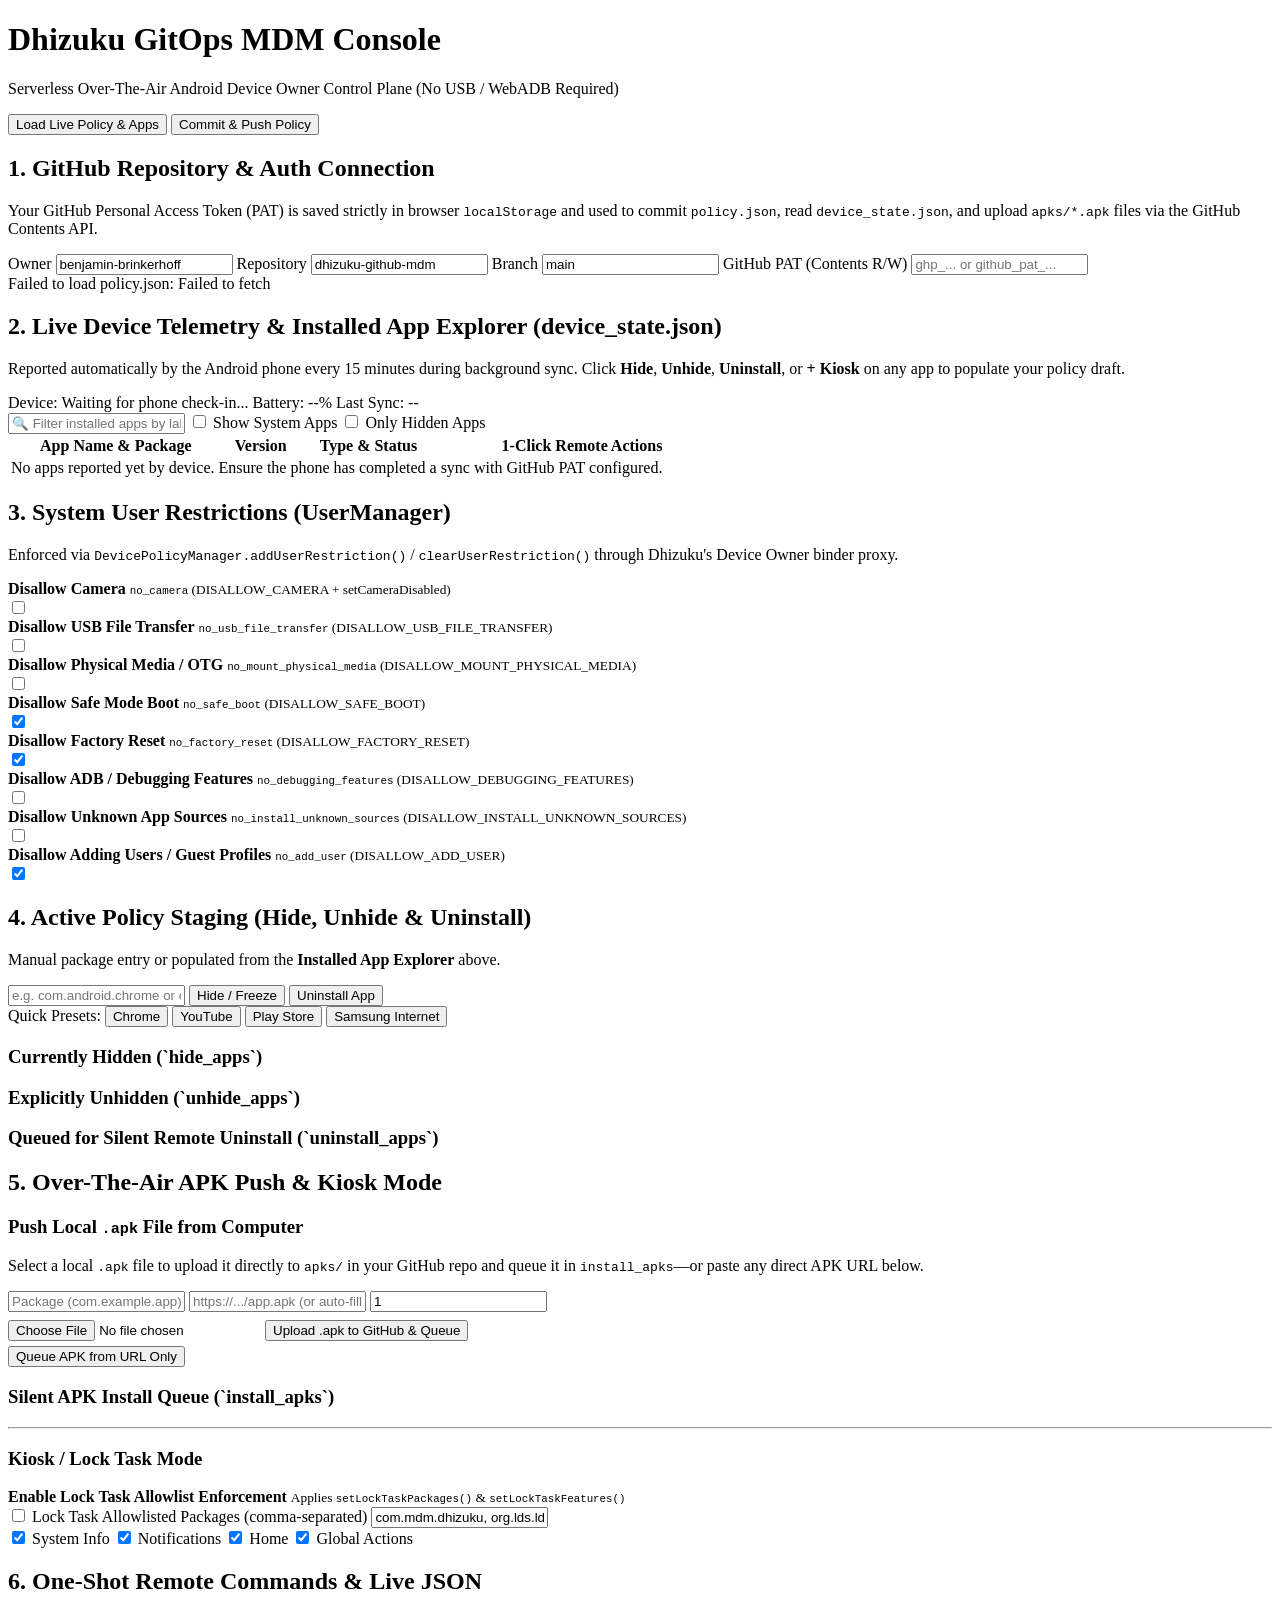
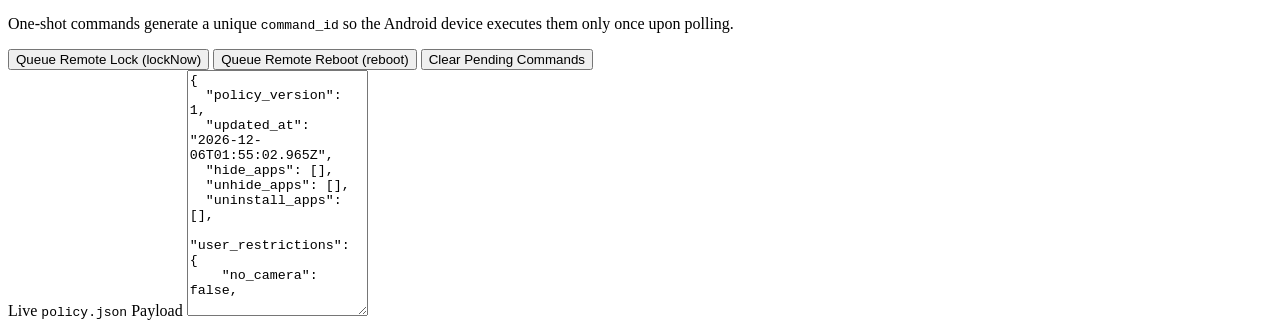
==== index.html @ ccec558c "feat(web): add root index.html so console works from root path" ====
<!DOCTYPE html>
<html lang="en">
<head>
  <meta charset="UTF-8" />
  <meta name="viewport" content="width=device-width, initial-scale=1.0" />
  <title>Dhizuku GitOps MDM Console</title>
  <link rel="stylesheet" href="styles.css" />
</head>
<body>
  <header class="topbar">
    <div class="brand">
      <span class="badge-dot" id="statusDot"></span>
      <div>
        <h1>Dhizuku GitOps MDM Console</h1>
        <p class="subtitle">Serverless Over-The-Air Android Device Owner Control Plane (No USB / WebADB Required)</p>
      </div>
    </div>
    <div class="actions">
      <button id="btnLoadPolicy" class="btn btn-secondary">Load Live Policy &amp; Apps</button>
      <button id="btnCommitPolicy" class="btn btn-primary">Commit &amp; Push Policy</button>
    </div>
  </header>

  <main class="container">
    <!-- 1. Connection Header -->
    <section class="card connection-card">
      <h2>1. GitHub Repository &amp; Auth Connection</h2>
      <p class="hint">Your GitHub Personal Access Token (PAT) is saved strictly in browser <code>localStorage</code> and used to commit <code>policy.json</code>, read <code>device_state.json</code>, and upload <code>apks/*.apk</code> files via the GitHub Contents API.</p>
      <div class="grid-4">
        <label>
          <span>Owner</span>
          <input type="text" id="ghOwner" value="benjamin-brinkerhoff" />
        </label>
        <label>
          <span>Repository</span>
          <input type="text" id="ghRepo" value="dhizuku-github-mdm" />
        </label>
        <label>
          <span>Branch</span>
          <input type="text" id="ghBranch" value="main" />
        </label>
        <label>
          <span>GitHub PAT (Contents R/W)</span>
          <input type="password" id="ghToken" placeholder="ghp_... or github_pat_..." />
        </label>
      </div>
      <div class="status-banner" id="statusBanner">Ready. Click "Load Live Policy &amp; Apps" to fetch policy manifest and installed app inventory from the phone.</div>
    </section>

    <!-- 2. Device Telemetry & Installed App Explorer -->
    <section class="card">
      <div class="card-header-row">
        <div>
          <h2>2. Live Device Telemetry &amp; Installed App Explorer (device_state.json)</h2>
          <p class="hint">Reported automatically by the Android phone every 15 minutes during background sync. Click <strong>Hide</strong>, <strong>Unhide</strong>, <strong>Uninstall</strong>, or <strong>+ Kiosk</strong> on any app to populate your policy draft.</p>
        </div>
        <div class="telemetry-badges" id="telemetryBadges">
          <span class="badge-pill" id="badgeDevice">Device: Waiting for phone check-in...</span>
          <span class="badge-pill" id="badgeBattery">Battery: --%</span>
          <span class="badge-pill" id="badgeSync">Last Sync: --</span>
        </div>
      </div>

      <div class="app-filter-bar">
        <input type="text" id="appSearchInput" placeholder="🔍 Filter installed apps by label or package name (e.g. Chrome, Settings, lds)..." />
        <label class="filter-check"><input type="checkbox" id="checkShowSystemApps" /> Show System Apps</label>
        <label class="filter-check"><input type="checkbox" id="checkOnlyHiddenApps" /> Only Hidden Apps</label>
      </div>

      <div class="app-table-wrapper">
        <table class="app-table" id="installedAppsTable">
          <thead>
            <tr>
              <th>App Name &amp; Package</th>
              <th>Version</th>
              <th>Type &amp; Status</th>
              <th style="text-align: right;">1-Click Remote Actions</th>
            </tr>
          </thead>
          <tbody id="installedAppsBody">
            <tr>
              <td colspan="4" class="empty-state">No installed apps loaded yet. Enter your GitHub PAT, click "Load Live Policy &amp; Apps", or ensure the phone has run a sync.</td>
            </tr>
          </tbody>
        </table>
      </div>
    </section>

    <!-- 3. Policy Controls -->
    <div class="grid-2">
      <section class="card">
        <h2>3. System User Restrictions (UserManager)</h2>
        <p class="hint">Enforced via <code>DevicePolicyManager.addUserRestriction()</code> / <code>clearUserRestriction()</code> through Dhizuku's Device Owner binder proxy.</p>
        <div class="toggle-list" id="restrictionsList">
          <label class="toggle-row">
            <div>
              <strong>Disallow Camera</strong>
              <small><code>no_camera</code> (DISALLOW_CAMERA + setCameraDisabled)</small>
            </div>
            <input type="checkbox" data-restriction="no_camera" />
          </label>
          <label class="toggle-row">
            <div>
              <strong>Disallow USB File Transfer</strong>
              <small><code>no_usb_file_transfer</code> (DISALLOW_USB_FILE_TRANSFER)</small>
            </div>
            <input type="checkbox" data-restriction="no_usb_file_transfer" />
          </label>
          <label class="toggle-row">
            <div>
              <strong>Disallow Physical Media / OTG</strong>
              <small><code>no_mount_physical_media</code> (DISALLOW_MOUNT_PHYSICAL_MEDIA)</small>
            </div>
            <input type="checkbox" data-restriction="no_mount_physical_media" />
          </label>
          <label class="toggle-row">
            <div>
              <strong>Disallow Safe Mode Boot</strong>
              <small><code>no_safe_boot</code> (DISALLOW_SAFE_BOOT)</small>
            </div>
            <input type="checkbox" data-restriction="no_safe_boot" checked />
          </label>
          <label class="toggle-row">
            <div>
              <strong>Disallow Factory Reset</strong>
              <small><code>no_factory_reset</code> (DISALLOW_FACTORY_RESET)</small>
            </div>
            <input type="checkbox" data-restriction="no_factory_reset" checked />
          </label>
          <label class="toggle-row">
            <div>
              <strong>Disallow ADB / Debugging Features</strong>
              <small><code>no_debugging_features</code> (DISALLOW_DEBUGGING_FEATURES)</small>
            </div>
            <input type="checkbox" data-restriction="no_debugging_features" />
          </label>
          <label class="toggle-row">
            <div>
              <strong>Disallow Unknown App Sources</strong>
              <small><code>no_install_unknown_sources</code> (DISALLOW_INSTALL_UNKNOWN_SOURCES)</small>
            </div>
            <input type="checkbox" data-restriction="no_install_unknown_sources" />
          </label>
          <label class="toggle-row">
            <div>
              <strong>Disallow Adding Users / Guest Profiles</strong>
              <small><code>no_add_user</code> (DISALLOW_ADD_USER)</small>
            </div>
            <input type="checkbox" data-restriction="no_add_user" checked />
          </label>
        </div>
      </section>

      <section class="card">
        <h2>4. Active Policy Staging (Hide, Unhide &amp; Uninstall)</h2>
        <p class="hint">Manual package entry or populated from the <strong>Installed App Explorer</strong> above.</p>
        <div class="input-row">
          <input type="text" id="pkgInput" placeholder="e.g. com.android.chrome or com.example.app" />
          <button id="btnAddHiddenPkg" class="btn btn-secondary">Hide / Freeze</button>
          <button id="btnAddUninstallPkg" class="btn btn-danger">Uninstall App</button>
        </div>
        <div class="preset-chips">
          <span class="chip-label">Quick Presets:</span>
          <button class="chip" data-pkg="com.android.chrome">Chrome</button>
          <button class="chip" data-pkg="com.google.android.youtube">YouTube</button>
          <button class="chip" data-pkg="com.android.vending">Play Store</button>
          <button class="chip" data-pkg="com.sec.android.app.sbrowser">Samsung Internet</button>
        </div>
        <h3>Currently Hidden (`hide_apps`)</h3>
        <ul id="hiddenAppsList" class="tag-list"></ul>
        <h3>Explicitly Unhidden (`unhide_apps`)</h3>
        <ul id="unhiddenAppsList" class="tag-list"></ul>
        <h3>Queued for Silent Remote Uninstall (`uninstall_apps`)</h3>
        <ul id="uninstallAppsList" class="tag-list"></ul>
      </section>
    </div>

    <!-- 4. APK Upload & Commands -->
    <div class="grid-2">
      <section class="card">
        <h2>5. Over-The-Air APK Push &amp; Kiosk Mode</h2>
        <h3>Push Local <code>.apk</code> File from Computer</h3>
        <p class="hint">Select a local <code>.apk</code> file to upload it directly to <code>apks/</code> in your GitHub repo and queue it in <code>install_apks</code>—or paste any direct APK URL below.</p>
        <div class="grid-3">
          <input type="text" id="apkPkg" placeholder="Package (com.example.app)" />
          <input type="text" id="apkUrl" placeholder="https://.../app.apk (or auto-filled on upload)" />
          <input type="number" id="apkVer" placeholder="Ver Code (1)" value="1" />
        </div>
        <div class="input-row" style="margin-top: 0.5rem;">
          <input type="file" id="apkFileInput" accept=".apk" style="flex: 1;" />
          <button id="btnUploadApkFile" class="btn btn-primary">Upload .apk to GitHub &amp; Queue</button>
        </div>
        <button id="btnAddApk" class="btn btn-secondary full-width" style="margin-top: 0.35rem;">Queue APK from URL Only</button>
        <h3>Silent APK Install Queue (`install_apks`)</h3>
        <ul id="apkQueueList" class="tag-list"></ul>

        <hr class="sep" />
        <h3>Kiosk / Lock Task Mode</h3>
        <label class="toggle-row">
          <div>
            <strong>Enable Lock Task Allowlist Enforcement</strong>
            <small>Applies <code>setLockTaskPackages()</code> &amp; <code>setLockTaskFeatures()</code></small>
          </div>
          <input type="checkbox" id="kioskEnabled" />
        </label>
        <label class="block-label">
          <span>Lock Task Allowlisted Packages (comma-separated)</span>
          <input type="text" id="kioskPackages" value="com.mdm.dhizuku, org.lds.ldssa" />
        </label>
        <div class="feature-checks">
          <label><input type="checkbox" class="kiosk-feat" value="system_info" checked /> System Info</label>
          <label><input type="checkbox" class="kiosk-feat" value="notifications" checked /> Notifications</label>
          <label><input type="checkbox" class="kiosk-feat" value="home" checked /> Home</label>
          <label><input type="checkbox" class="kiosk-feat" value="global_actions" checked /> Global Actions</label>
        </div>
      </section>

      <section class="card">
        <h2>6. One-Shot Remote Commands &amp; Live JSON</h2>
        <p class="hint">One-shot commands generate a unique <code>command_id</code> so the Android device executes them only once upon polling.</p>
        <div class="cmd-buttons">
          <button id="btnLockNow" class="btn btn-warn">Queue Remote Lock (lockNow)</button>
          <button id="btnReboot" class="btn btn-danger">Queue Remote Reboot (reboot)</button>
          <button id="btnClearCmds" class="btn btn-secondary">Clear Pending Commands</button>
        </div>
        <label class="block-label">
          <span>Live <code>policy.json</code> Payload</span>
          <textarea id="jsonPreview" rows="16" spellcheck="false"></textarea>
        </label>
      </section>
    </div>
  </main>
  <script src="app.js"></script>
</body>
</html>
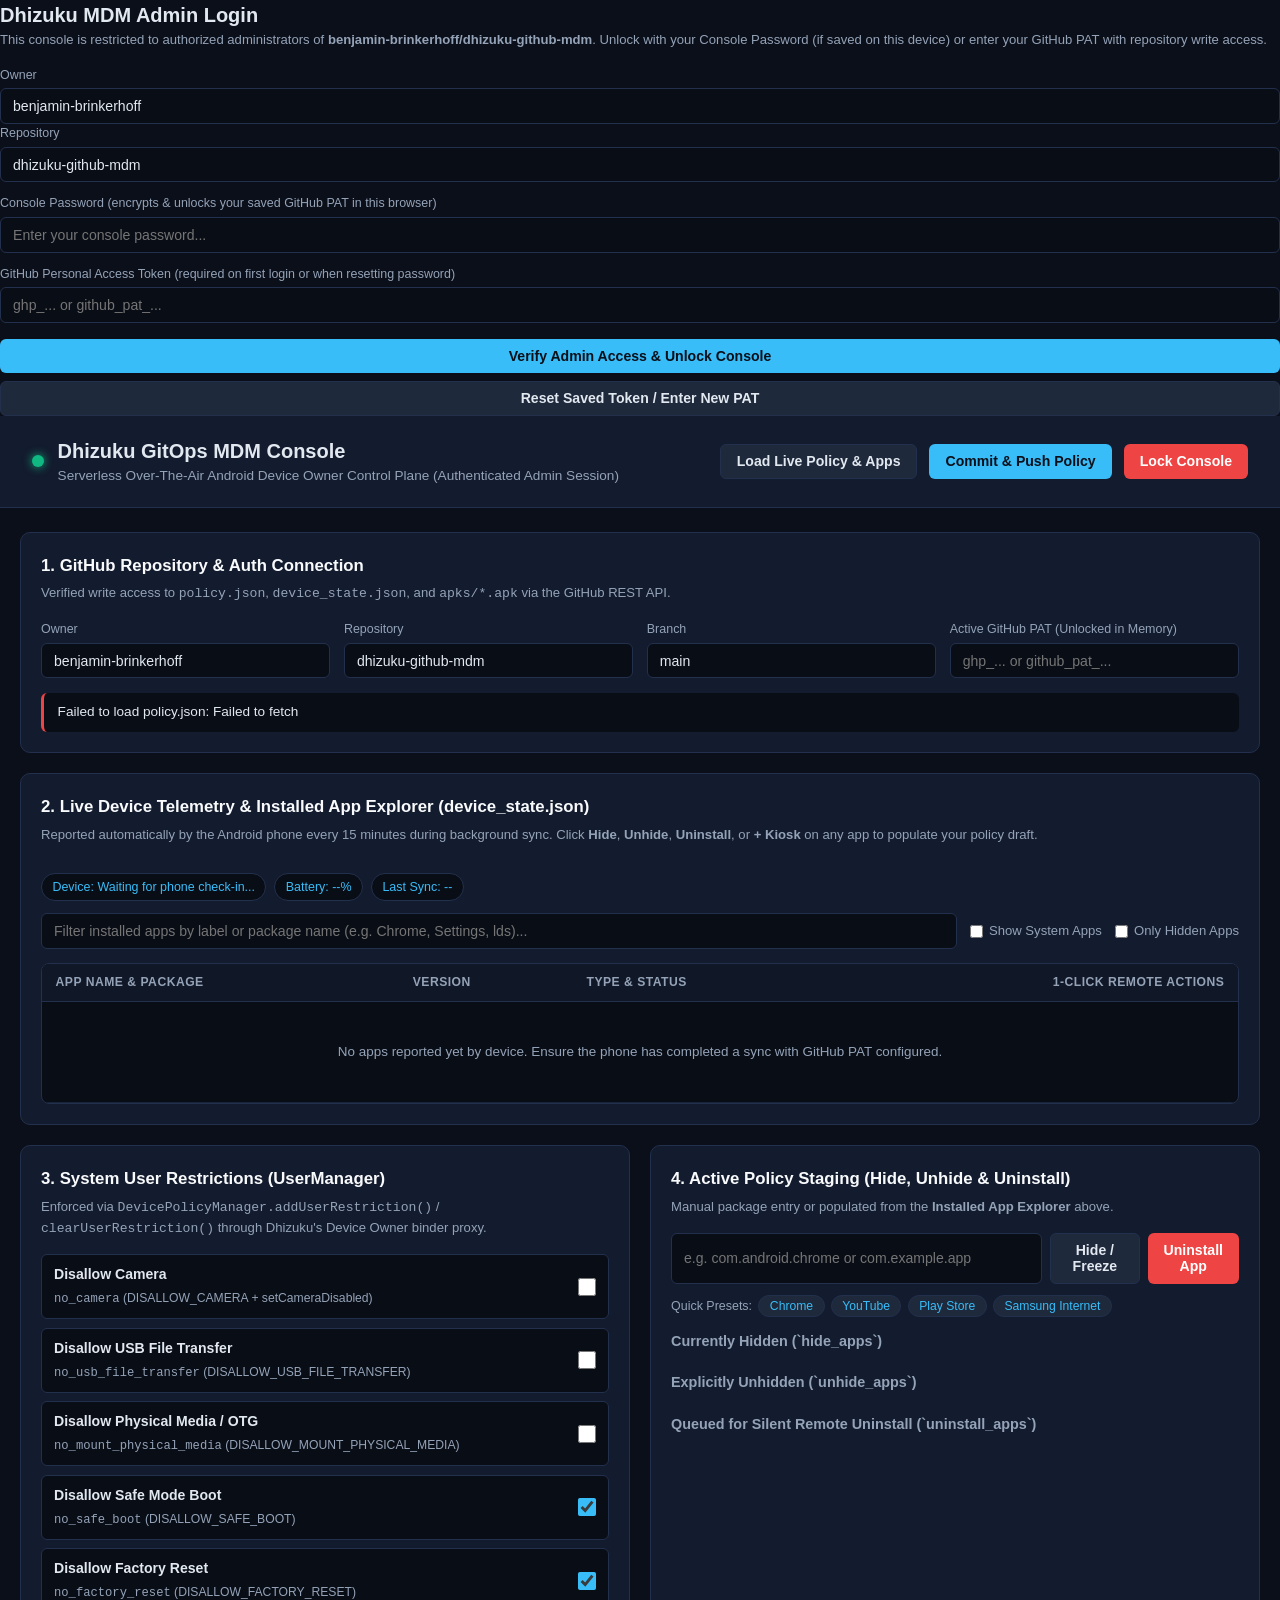
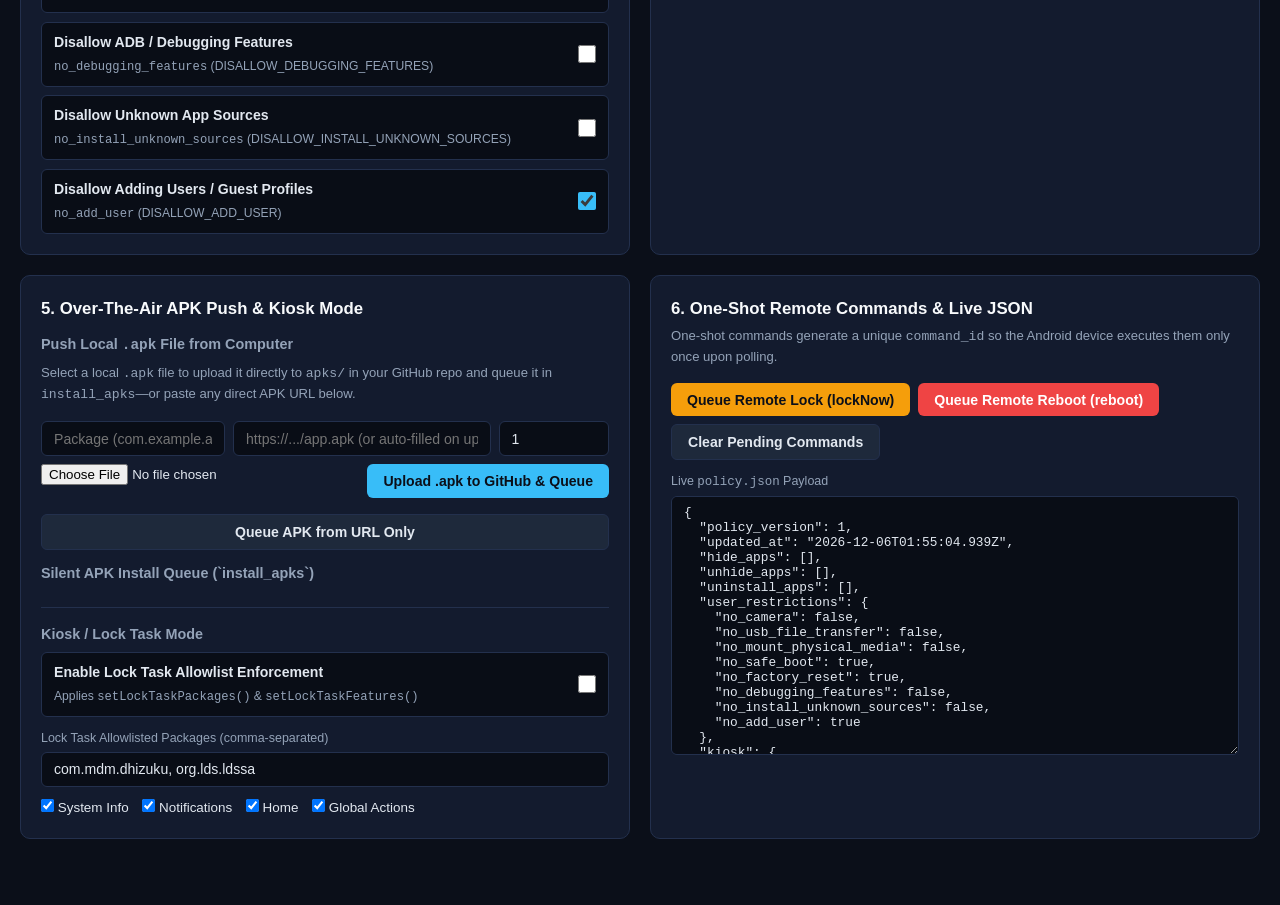
==== commit f8c01aea: "feat(security): add password-protected Admin Lock Screen to root index.html" ====
--- a/index.html
+++ b/index.html
@@ -7,229 +7,279 @@
   <link rel="stylesheet" href="styles.css" />
 </head>
 <body>
-  <header class="topbar">
-    <div class="brand">
-      <span class="badge-dot" id="statusDot"></span>
-      <div>
-        <h1>Dhizuku GitOps MDM Console</h1>
-        <p class="subtitle">Serverless Over-The-Air Android Device Owner Control Plane (No USB / WebADB Required)</p>
+  <!-- Password & GitHub Admin Verification Lock Screen -->
+  <div id="lockScreenOverlay" class="lock-overlay">
+    <div class="lock-card">
+      <div class="lock-header">
+        <span class="badge-dot"></span>
+        <h1>Dhizuku MDM Admin Login</h1>
+      </div>
+      <p class="hint">
+        This console is restricted to authorized administrators of <strong>benjamin-brinkerhoff/dhizuku-github-mdm</strong>.
+        Unlock with your Console Password (if saved on this device) or enter your GitHub PAT with repository write access.
+      </p>
+
+      <div class="lock-form">
+        <div class="grid-2-compact">
+          <label>
+            <span>Owner</span>
+            <input type="text" id="lockOwner" value="benjamin-brinkerhoff" />
+          </label>
+          <label>
+            <span>Repository</span>
+            <input type="text" id="lockRepo" value="dhizuku-github-mdm" />
+          </label>
+        </div>
+
+        <label class="block-label">
+          <span>Console Password (encrypts &amp; unlocks your saved GitHub PAT in this browser)</span>
+          <input type="password" id="lockPassword" placeholder="Enter your console password..." />
+        </label>
+
+        <label class="block-label" id="patSetupRow">
+          <span>GitHub Personal Access Token (required on first login or when resetting password)</span>
+          <input type="password" id="lockPat" placeholder="ghp_... or github_pat_..." />
+        </label>
+
+        <div id="lockError" class="lock-error hidden"></div>
+
+        <button id="btnUnlockConsole" class="btn btn-primary full-width" style="margin-top: 1rem;">
+          Verify Admin Access &amp; Unlock Console
+        </button>
+        <button id="btnClearSavedVault" class="btn btn-secondary full-width" style="margin-top: 0.5rem;">
+          Reset Saved Token / Enter New PAT
+        </button>
       </div>
     </div>
-    <div class="actions">
-      <button id="btnLoadPolicy" class="btn btn-secondary">Load Live Policy &amp; Apps</button>
-      <button id="btnCommitPolicy" class="btn btn-primary">Commit &amp; Push Policy</button>
-    </div>
-  </header>
-
-  <main class="container">
-    <!-- 1. Connection Header -->
-    <section class="card connection-card">
-      <h2>1. GitHub Repository &amp; Auth Connection</h2>
-      <p class="hint">Your GitHub Personal Access Token (PAT) is saved strictly in browser <code>localStorage</code> and used to commit <code>policy.json</code>, read <code>device_state.json</code>, and upload <code>apks/*.apk</code> files via the GitHub Contents API.</p>
-      <div class="grid-4">
-        <label>
-          <span>Owner</span>
-          <input type="text" id="ghOwner" value="benjamin-brinkerhoff" />
-        </label>
-        <label>
-          <span>Repository</span>
-          <input type="text" id="ghRepo" value="dhizuku-github-mdm" />
-        </label>
-        <label>
-          <span>Branch</span>
-          <input type="text" id="ghBranch" value="main" />
-        </label>
-        <label>
-          <span>GitHub PAT (Contents R/W)</span>
-          <input type="password" id="ghToken" placeholder="ghp_... or github_pat_..." />
-        </label>
-      </div>
-      <div class="status-banner" id="statusBanner">Ready. Click "Load Live Policy &amp; Apps" to fetch policy manifest and installed app inventory from the phone.</div>
-    </section>
-
-    <!-- 2. Device Telemetry & Installed App Explorer -->
-    <section class="card">
-      <div class="card-header-row">
+  </div>
+
+  <!-- Main Console (Hidden Until Unlocked) -->
+  <div id="consoleWrapper" class="hidden">
+    <header class="topbar">
+      <div class="brand">
+        <span class="badge-dot" id="statusDot"></span>
         <div>
-          <h2>2. Live Device Telemetry &amp; Installed App Explorer (device_state.json)</h2>
-          <p class="hint">Reported automatically by the Android phone every 15 minutes during background sync. Click <strong>Hide</strong>, <strong>Unhide</strong>, <strong>Uninstall</strong>, or <strong>+ Kiosk</strong> on any app to populate your policy draft.</p>
-        </div>
-        <div class="telemetry-badges" id="telemetryBadges">
-          <span class="badge-pill" id="badgeDevice">Device: Waiting for phone check-in...</span>
-          <span class="badge-pill" id="badgeBattery">Battery: --%</span>
-          <span class="badge-pill" id="badgeSync">Last Sync: --</span>
-        </div>
-      </div>
-
-      <div class="app-filter-bar">
-        <input type="text" id="appSearchInput" placeholder="🔍 Filter installed apps by label or package name (e.g. Chrome, Settings, lds)..." />
-        <label class="filter-check"><input type="checkbox" id="checkShowSystemApps" /> Show System Apps</label>
-        <label class="filter-check"><input type="checkbox" id="checkOnlyHiddenApps" /> Only Hidden Apps</label>
-      </div>
-
-      <div class="app-table-wrapper">
-        <table class="app-table" id="installedAppsTable">
-          <thead>
-            <tr>
-              <th>App Name &amp; Package</th>
-              <th>Version</th>
-              <th>Type &amp; Status</th>
-              <th style="text-align: right;">1-Click Remote Actions</th>
-            </tr>
-          </thead>
-          <tbody id="installedAppsBody">
-            <tr>
-              <td colspan="4" class="empty-state">No installed apps loaded yet. Enter your GitHub PAT, click "Load Live Policy &amp; Apps", or ensure the phone has run a sync.</td>
-            </tr>
-          </tbody>
-        </table>
-      </div>
-    </section>
-
-    <!-- 3. Policy Controls -->
-    <div class="grid-2">
+          <h1>Dhizuku GitOps MDM Console</h1>
+          <p class="subtitle">Serverless Over-The-Air Android Device Owner Control Plane (Authenticated Admin Session)</p>
+        </div>
+      </div>
+      <div class="actions">
+        <button id="btnLoadPolicy" class="btn btn-secondary">Load Live Policy &amp; Apps</button>
+        <button id="btnCommitPolicy" class="btn btn-primary">Commit &amp; Push Policy</button>
+        <button id="btnLockConsole" class="btn btn-danger">Lock Console</button>
+      </div>
+    </header>
+
+    <main class="container">
+      <!-- 1. Connection Header -->
+      <section class="card connection-card">
+        <h2>1. GitHub Repository &amp; Auth Connection</h2>
+        <p class="hint">Verified write access to <code>policy.json</code>, <code>device_state.json</code>, and <code>apks/*.apk</code> via the GitHub REST API.</p>
+        <div class="grid-4">
+          <label>
+            <span>Owner</span>
+            <input type="text" id="ghOwner" value="benjamin-brinkerhoff" />
+          </label>
+          <label>
+            <span>Repository</span>
+            <input type="text" id="ghRepo" value="dhizuku-github-mdm" />
+          </label>
+          <label>
+            <span>Branch</span>
+            <input type="text" id="ghBranch" value="main" />
+          </label>
+          <label>
+            <span>Active GitHub PAT (Unlocked in Memory)</span>
+            <input type="password" id="ghToken" placeholder="ghp_... or github_pat_..." />
+          </label>
+        </div>
+        <div class="status-banner" id="statusBanner">Authenticated. Loading policy manifest and installed app inventory...</div>
+      </section>
+
+      <!-- 2. Device Telemetry & Installed App Explorer -->
       <section class="card">
-        <h2>3. System User Restrictions (UserManager)</h2>
-        <p class="hint">Enforced via <code>DevicePolicyManager.addUserRestriction()</code> / <code>clearUserRestriction()</code> through Dhizuku's Device Owner binder proxy.</p>
-        <div class="toggle-list" id="restrictionsList">
+        <div class="card-header-row">
+          <div>
+            <h2>2. Live Device Telemetry &amp; Installed App Explorer (device_state.json)</h2>
+            <p class="hint">Reported automatically by the Android phone every 15 minutes during background sync. Click <strong>Hide</strong>, <strong>Unhide</strong>, <strong>Uninstall</strong>, or <strong>+ Kiosk</strong> on any app to populate your policy draft.</p>
+          </div>
+          <div class="telemetry-badges" id="telemetryBadges">
+            <span class="badge-pill" id="badgeDevice">Device: Waiting for phone check-in...</span>
+            <span class="badge-pill" id="badgeBattery">Battery: --%</span>
+            <span class="badge-pill" id="badgeSync">Last Sync: --</span>
+          </div>
+        </div>
+
+        <div class="app-filter-bar">
+          <input type="text" id="appSearchInput" placeholder="Filter installed apps by label or package name (e.g. Chrome, Settings, lds)..." />
+          <label class="filter-check"><input type="checkbox" id="checkShowSystemApps" /> Show System Apps</label>
+          <label class="filter-check"><input type="checkbox" id="checkOnlyHiddenApps" /> Only Hidden Apps</label>
+        </div>
+
+        <div class="app-table-wrapper">
+          <table class="app-table" id="installedAppsTable">
+            <thead>
+              <tr>
+                <th>App Name &amp; Package</th>
+                <th>Version</th>
+                <th>Type &amp; Status</th>
+                <th style="text-align: right;">1-Click Remote Actions</th>
+              </tr>
+            </thead>
+            <tbody id="installedAppsBody">
+              <tr>
+                <td colspan="4" class="empty-state">No installed apps loaded yet. Click "Load Live Policy &amp; Apps" or ensure the phone has run a sync.</td>
+              </tr>
+            </tbody>
+          </table>
+        </div>
+      </section>
+
+      <!-- 3. Policy Controls -->
+      <div class="grid-2">
+        <section class="card">
+          <h2>3. System User Restrictions (UserManager)</h2>
+          <p class="hint">Enforced via <code>DevicePolicyManager.addUserRestriction()</code> / <code>clearUserRestriction()</code> through Dhizuku's Device Owner binder proxy.</p>
+          <div class="toggle-list" id="restrictionsList">
+            <label class="toggle-row">
+              <div>
+                <strong>Disallow Camera</strong>
+                <small><code>no_camera</code> (DISALLOW_CAMERA + setCameraDisabled)</small>
+              </div>
+              <input type="checkbox" data-restriction="no_camera" />
+            </label>
+            <label class="toggle-row">
+              <div>
+                <strong>Disallow USB File Transfer</strong>
+                <small><code>no_usb_file_transfer</code> (DISALLOW_USB_FILE_TRANSFER)</small>
+              </div>
+              <input type="checkbox" data-restriction="no_usb_file_transfer" />
+            </label>
+            <label class="toggle-row">
+              <div>
+                <strong>Disallow Physical Media / OTG</strong>
+                <small><code>no_mount_physical_media</code> (DISALLOW_MOUNT_PHYSICAL_MEDIA)</small>
+              </div>
+              <input type="checkbox" data-restriction="no_mount_physical_media" />
+            </label>
+            <label class="toggle-row">
+              <div>
+                <strong>Disallow Safe Mode Boot</strong>
+                <small><code>no_safe_boot</code> (DISALLOW_SAFE_BOOT)</small>
+              </div>
+              <input type="checkbox" data-restriction="no_safe_boot" checked />
+            </label>
+            <label class="toggle-row">
+              <div>
+                <strong>Disallow Factory Reset</strong>
+                <small><code>no_factory_reset</code> (DISALLOW_FACTORY_RESET)</small>
+              </div>
+              <input type="checkbox" data-restriction="no_factory_reset" checked />
+            </label>
+            <label class="toggle-row">
+              <div>
+                <strong>Disallow ADB / Debugging Features</strong>
+                <small><code>no_debugging_features</code> (DISALLOW_DEBUGGING_FEATURES)</small>
+              </div>
+              <input type="checkbox" data-restriction="no_debugging_features" />
+            </label>
+            <label class="toggle-row">
+              <div>
+                <strong>Disallow Unknown App Sources</strong>
+                <small><code>no_install_unknown_sources</code> (DISALLOW_INSTALL_UNKNOWN_SOURCES)</small>
+              </div>
+              <input type="checkbox" data-restriction="no_install_unknown_sources" />
+            </label>
+            <label class="toggle-row">
+              <div>
+                <strong>Disallow Adding Users / Guest Profiles</strong>
+                <small><code>no_add_user</code> (DISALLOW_ADD_USER)</small>
+              </div>
+              <input type="checkbox" data-restriction="no_add_user" checked />
+            </label>
+          </div>
+        </section>
+
+        <section class="card">
+          <h2>4. Active Policy Staging (Hide, Unhide &amp; Uninstall)</h2>
+          <p class="hint">Manual package entry or populated from the <strong>Installed App Explorer</strong> above.</p>
+          <div class="input-row">
+            <input type="text" id="pkgInput" placeholder="e.g. com.android.chrome or com.example.app" />
+            <button id="btnAddHiddenPkg" class="btn btn-secondary">Hide / Freeze</button>
+            <button id="btnAddUninstallPkg" class="btn btn-danger">Uninstall App</button>
+          </div>
+          <div class="preset-chips">
+            <span class="chip-label">Quick Presets:</span>
+            <button class="chip" data-pkg="com.android.chrome">Chrome</button>
+            <button class="chip" data-pkg="com.google.android.youtube">YouTube</button>
+            <button class="chip" data-pkg="com.android.vending">Play Store</button>
+            <button class="chip" data-pkg="com.sec.android.app.sbrowser">Samsung Internet</button>
+          </div>
+          <h3>Currently Hidden (`hide_apps`)</h3>
+          <ul id="hiddenAppsList" class="tag-list"></ul>
+          <h3>Explicitly Unhidden (`unhide_apps`)</h3>
+          <ul id="unhiddenAppsList" class="tag-list"></ul>
+          <h3>Queued for Silent Remote Uninstall (`uninstall_apps`)</h3>
+          <ul id="uninstallAppsList" class="tag-list"></ul>
+        </section>
+      </div>
+
+      <!-- 4. APK Upload & Commands -->
+      <div class="grid-2">
+        <section class="card">
+          <h2>5. Over-The-Air APK Push &amp; Kiosk Mode</h2>
+          <h3>Push Local <code>.apk</code> File from Computer</h3>
+          <p class="hint">Select a local <code>.apk</code> file to upload it directly to <code>apks/</code> in your GitHub repo and queue it in <code>install_apks</code>—or paste any direct APK URL below.</p>
+          <div class="grid-3">
+            <input type="text" id="apkPkg" placeholder="Package (com.example.app)" />
+            <input type="text" id="apkUrl" placeholder="https://.../app.apk (or auto-filled on upload)" />
+            <input type="number" id="apkVer" placeholder="Ver Code (1)" value="1" />
+          </div>
+          <div class="input-row" style="margin-top: 0.5rem;">
+            <input type="file" id="apkFileInput" accept=".apk" style="flex: 1;" />
+            <button id="btnUploadApkFile" class="btn btn-primary">Upload .apk to GitHub &amp; Queue</button>
+          </div>
+          <button id="btnAddApk" class="btn btn-secondary full-width" style="margin-top: 0.35rem;">Queue APK from URL Only</button>
+          <h3>Silent APK Install Queue (`install_apks`)</h3>
+          <ul id="apkQueueList" class="tag-list"></ul>
+
+          <hr class="sep" />
+          <h3>Kiosk / Lock Task Mode</h3>
           <label class="toggle-row">
             <div>
-              <strong>Disallow Camera</strong>
-              <small><code>no_camera</code> (DISALLOW_CAMERA + setCameraDisabled)</small>
+              <strong>Enable Lock Task Allowlist Enforcement</strong>
+              <small>Applies <code>setLockTaskPackages()</code> &amp; <code>setLockTaskFeatures()</code></small>
             </div>
-            <input type="checkbox" data-restriction="no_camera" />
-          </label>
-          <label class="toggle-row">
-            <div>
-              <strong>Disallow USB File Transfer</strong>
-              <small><code>no_usb_file_transfer</code> (DISALLOW_USB_FILE_TRANSFER)</small>
-            </div>
-            <input type="checkbox" data-restriction="no_usb_file_transfer" />
-          </label>
-          <label class="toggle-row">
-            <div>
-              <strong>Disallow Physical Media / OTG</strong>
-              <small><code>no_mount_physical_media</code> (DISALLOW_MOUNT_PHYSICAL_MEDIA)</small>
-            </div>
-            <input type="checkbox" data-restriction="no_mount_physical_media" />
-          </label>
-          <label class="toggle-row">
-            <div>
-              <strong>Disallow Safe Mode Boot</strong>
-              <small><code>no_safe_boot</code> (DISALLOW_SAFE_BOOT)</small>
-            </div>
-            <input type="checkbox" data-restriction="no_safe_boot" checked />
-          </label>
-          <label class="toggle-row">
-            <div>
-              <strong>Disallow Factory Reset</strong>
-              <small><code>no_factory_reset</code> (DISALLOW_FACTORY_RESET)</small>
-            </div>
-            <input type="checkbox" data-restriction="no_factory_reset" checked />
-          </label>
-          <label class="toggle-row">
-            <div>
-              <strong>Disallow ADB / Debugging Features</strong>
-              <small><code>no_debugging_features</code> (DISALLOW_DEBUGGING_FEATURES)</small>
-            </div>
-            <input type="checkbox" data-restriction="no_debugging_features" />
-          </label>
-          <label class="toggle-row">
-            <div>
-              <strong>Disallow Unknown App Sources</strong>
-              <small><code>no_install_unknown_sources</code> (DISALLOW_INSTALL_UNKNOWN_SOURCES)</small>
-            </div>
-            <input type="checkbox" data-restriction="no_install_unknown_sources" />
-          </label>
-          <label class="toggle-row">
-            <div>
-              <strong>Disallow Adding Users / Guest Profiles</strong>
-              <small><code>no_add_user</code> (DISALLOW_ADD_USER)</small>
-            </div>
-            <input type="checkbox" data-restriction="no_add_user" checked />
-          </label>
-        </div>
-      </section>
-
-      <section class="card">
-        <h2>4. Active Policy Staging (Hide, Unhide &amp; Uninstall)</h2>
-        <p class="hint">Manual package entry or populated from the <strong>Installed App Explorer</strong> above.</p>
-        <div class="input-row">
-          <input type="text" id="pkgInput" placeholder="e.g. com.android.chrome or com.example.app" />
-          <button id="btnAddHiddenPkg" class="btn btn-secondary">Hide / Freeze</button>
-          <button id="btnAddUninstallPkg" class="btn btn-danger">Uninstall App</button>
-        </div>
-        <div class="preset-chips">
-          <span class="chip-label">Quick Presets:</span>
-          <button class="chip" data-pkg="com.android.chrome">Chrome</button>
-          <button class="chip" data-pkg="com.google.android.youtube">YouTube</button>
-          <button class="chip" data-pkg="com.android.vending">Play Store</button>
-          <button class="chip" data-pkg="com.sec.android.app.sbrowser">Samsung Internet</button>
-        </div>
-        <h3>Currently Hidden (`hide_apps`)</h3>
-        <ul id="hiddenAppsList" class="tag-list"></ul>
-        <h3>Explicitly Unhidden (`unhide_apps`)</h3>
-        <ul id="unhiddenAppsList" class="tag-list"></ul>
-        <h3>Queued for Silent Remote Uninstall (`uninstall_apps`)</h3>
-        <ul id="uninstallAppsList" class="tag-list"></ul>
-      </section>
-    </div>
-
-    <!-- 4. APK Upload & Commands -->
-    <div class="grid-2">
-      <section class="card">
-        <h2>5. Over-The-Air APK Push &amp; Kiosk Mode</h2>
-        <h3>Push Local <code>.apk</code> File from Computer</h3>
-        <p class="hint">Select a local <code>.apk</code> file to upload it directly to <code>apks/</code> in your GitHub repo and queue it in <code>install_apks</code>—or paste any direct APK URL below.</p>
-        <div class="grid-3">
-          <input type="text" id="apkPkg" placeholder="Package (com.example.app)" />
-          <input type="text" id="apkUrl" placeholder="https://.../app.apk (or auto-filled on upload)" />
-          <input type="number" id="apkVer" placeholder="Ver Code (1)" value="1" />
-        </div>
-        <div class="input-row" style="margin-top: 0.5rem;">
-          <input type="file" id="apkFileInput" accept=".apk" style="flex: 1;" />
-          <button id="btnUploadApkFile" class="btn btn-primary">Upload .apk to GitHub &amp; Queue</button>
-        </div>
-        <button id="btnAddApk" class="btn btn-secondary full-width" style="margin-top: 0.35rem;">Queue APK from URL Only</button>
-        <h3>Silent APK Install Queue (`install_apks`)</h3>
-        <ul id="apkQueueList" class="tag-list"></ul>
-
-        <hr class="sep" />
-        <h3>Kiosk / Lock Task Mode</h3>
-        <label class="toggle-row">
-          <div>
-            <strong>Enable Lock Task Allowlist Enforcement</strong>
-            <small>Applies <code>setLockTaskPackages()</code> &amp; <code>setLockTaskFeatures()</code></small>
-          </div>
-          <input type="checkbox" id="kioskEnabled" />
-        </label>
-        <label class="block-label">
-          <span>Lock Task Allowlisted Packages (comma-separated)</span>
-          <input type="text" id="kioskPackages" value="com.mdm.dhizuku, org.lds.ldssa" />
-        </label>
-        <div class="feature-checks">
-          <label><input type="checkbox" class="kiosk-feat" value="system_info" checked /> System Info</label>
-          <label><input type="checkbox" class="kiosk-feat" value="notifications" checked /> Notifications</label>
-          <label><input type="checkbox" class="kiosk-feat" value="home" checked /> Home</label>
-          <label><input type="checkbox" class="kiosk-feat" value="global_actions" checked /> Global Actions</label>
-        </div>
-      </section>
-
-      <section class="card">
-        <h2>6. One-Shot Remote Commands &amp; Live JSON</h2>
-        <p class="hint">One-shot commands generate a unique <code>command_id</code> so the Android device executes them only once upon polling.</p>
-        <div class="cmd-buttons">
-          <button id="btnLockNow" class="btn btn-warn">Queue Remote Lock (lockNow)</button>
-          <button id="btnReboot" class="btn btn-danger">Queue Remote Reboot (reboot)</button>
-          <button id="btnClearCmds" class="btn btn-secondary">Clear Pending Commands</button>
-        </div>
-        <label class="block-label">
-          <span>Live <code>policy.json</code> Payload</span>
-          <textarea id="jsonPreview" rows="16" spellcheck="false"></textarea>
-        </label>
-      </section>
-    </div>
-  </main>
+            <input type="checkbox" id="kioskEnabled" />
+          </label>
+          <label class="block-label">
+            <span>Lock Task Allowlisted Packages (comma-separated)</span>
+            <input type="text" id="kioskPackages" value="com.mdm.dhizuku, org.lds.ldssa" />
+          </label>
+          <div class="feature-checks">
+            <label><input type="checkbox" class="kiosk-feat" value="system_info" checked /> System Info</label>
+            <label><input type="checkbox" class="kiosk-feat" value="notifications" checked /> Notifications</label>
+            <label><input type="checkbox" class="kiosk-feat" value="home" checked /> Home</label>
+            <label><input type="checkbox" class="kiosk-feat" value="global_actions" checked /> Global Actions</label>
+          </div>
+        </section>
+
+        <section class="card">
+          <h2>6. One-Shot Remote Commands &amp; Live JSON</h2>
+          <p class="hint">One-shot commands generate a unique <code>command_id</code> so the Android device executes them only once upon polling.</p>
+          <div class="cmd-buttons">
+            <button id="btnLockNow" class="btn btn-warn">Queue Remote Lock (lockNow)</button>
+            <button id="btnReboot" class="btn btn-danger">Queue Remote Reboot (reboot)</button>
+            <button id="btnClearCmds" class="btn btn-secondary">Clear Pending Commands</button>
+          </div>
+          <label class="block-label">
+            <span>Live <code>policy.json</code> Payload</span>
+            <textarea id="jsonPreview" rows="16" spellcheck="false"></textarea>
+          </label>
+        </section>
+      </div>
+    </main>
+  </div>
   <script src="app.js"></script>
 </body>
 </html>
--- a/styles.css
+++ b/styles.css
@@ -0,0 +1,428 @@
+:root {
+  --bg: #0b0f19;
+  --panel: #131b2e;
+  --border: #23304d;
+  --text: #e2e8f0;
+  --muted: #94a3b8;
+  --accent: #38bdf8;
+  --accent-hover: #0284c7;
+  --warn: #f59e0b;
+  --danger: #ef4444;
+  --success: #10b981;
+}
+* {
+  box-sizing: border-box;
+  margin: 0;
+  padding: 0;
+}
+body {
+  font-family: -apple-system, BlinkMacSystemFont, "Segoe UI", Roboto, Inter, sans-serif;
+  background: var(--bg);
+  color: var(--text);
+  line-height: 1.5;
+  padding-bottom: 3rem;
+}
+.topbar {
+  display: flex;
+  justify-content: space-between;
+  align-items: center;
+  padding: 1.25rem 2rem;
+  background: var(--panel);
+  border-bottom: 1px solid var(--border);
+  position: sticky;
+  top: 0;
+  z-index: 10;
+}
+.brand {
+  display: flex;
+  align-items: center;
+  gap: 0.85rem;
+}
+.badge-dot {
+  width: 12px;
+  height: 12px;
+  border-radius: 50%;
+  background: var(--success);
+  box-shadow: 0 0 10px var(--success);
+}
+h1 {
+  font-size: 1.25rem;
+  font-weight: 700;
+}
+.subtitle {
+  font-size: 0.85rem;
+  color: var(--muted);
+}
+.actions {
+  display: flex;
+  gap: 0.75rem;
+}
+.container {
+  max-width: 1280px;
+  margin: 1.5rem auto;
+  padding: 0 1.25rem;
+  display: flex;
+  flex-direction: column;
+  gap: 1.25rem;
+}
+.card {
+  background: var(--panel);
+  border: 1px solid var(--border);
+  border-radius: 10px;
+  padding: 1.25rem;
+}
+.card-header-row {
+  display: flex;
+  justify-content: space-between;
+  align-items: flex-start;
+  flex-wrap: wrap;
+  gap: 0.75rem;
+  margin-bottom: 0.75rem;
+}
+.telemetry-badges {
+  display: flex;
+  flex-wrap: wrap;
+  gap: 0.5rem;
+}
+.badge-pill {
+  background: #090d16;
+  border: 1px solid var(--border);
+  color: var(--accent);
+  padding: 0.25rem 0.65rem;
+  border-radius: 999px;
+  font-size: 0.78rem;
+  font-weight: 500;
+}
+.app-filter-bar {
+  display: flex;
+  flex-wrap: wrap;
+  gap: 0.85rem;
+  align-items: center;
+  margin-bottom: 0.85rem;
+}
+.app-filter-bar input[type="text"] {
+  flex: 1;
+  min-width: 260px;
+}
+.filter-check {
+  font-size: 0.82rem;
+  color: var(--muted);
+  display: flex;
+  align-items: center;
+  gap: 0.35rem;
+  cursor: pointer;
+}
+.app-table-wrapper {
+  max-height: 380px;
+  overflow-y: auto;
+  border: 1px solid var(--border);
+  border-radius: 8px;
+  background: #090d16;
+}
+.app-table {
+  width: 100%;
+  border-collapse: collapse;
+  font-size: 0.84rem;
+}
+.app-table th {
+  position: sticky;
+  top: 0;
+  background: #101726;
+  color: var(--muted);
+  text-align: left;
+  padding: 0.6rem 0.85rem;
+  font-weight: 600;
+  font-size: 0.76rem;
+  text-transform: uppercase;
+  letter-spacing: 0.04em;
+  border-bottom: 1px solid var(--border);
+}
+.app-table td {
+  padding: 0.55rem 0.85rem;
+  border-bottom: 1px solid #1a243a;
+  vertical-align: middle;
+}
+.app-table tr:hover {
+  background: #111a2f;
+}
+.app-info {
+  display: flex;
+  align-items: center;
+  gap: 0.65rem;
+}
+.app-icon-badge {
+  width: 32px;
+  height: 32px;
+  border-radius: 6px;
+  background: #1e293b;
+  color: var(--accent);
+  display: flex;
+  align-items: center;
+  justify-content: center;
+  font-weight: 700;
+  font-size: 0.85rem;
+  border: 1px solid var(--border);
+}
+.app-title {
+  display: block;
+  font-size: 0.86rem;
+  color: #f8fafc;
+}
+.app-pkg {
+  font-family: monospace;
+  font-size: 0.74rem;
+  color: var(--muted);
+}
+.app-ver {
+  font-family: monospace;
+  font-size: 0.78rem;
+  color: var(--muted);
+}
+.pill {
+  display: inline-block;
+  padding: 0.15rem 0.5rem;
+  border-radius: 4px;
+  font-size: 0.72rem;
+  font-weight: 600;
+  margin-right: 0.25rem;
+}
+.pill-system {
+  background: #1e293b;
+  color: #cbd5e1;
+}
+.pill-user {
+  background: #064e3b;
+  color: #6ee7b7;
+}
+.pill-hidden {
+  background: #78350f;
+  color: #fde68a;
+}
+.pill-visible {
+  background: #1e293b;
+  color: var(--muted);
+}
+.pill-danger {
+  background: #7f1d1d;
+  color: #fca5a5;
+}
+.pill-accent {
+  background: #0369a1;
+  color: #bae6fd;
+}
+.row-actions {
+  display: flex;
+  justify-content: flex-end;
+  gap: 0.35rem;
+}
+.btn-xs {
+  border: none;
+  border-radius: 4px;
+  padding: 0.25rem 0.55rem;
+  font-size: 0.74rem;
+  font-weight: 600;
+  cursor: pointer;
+}
+.empty-state {
+  text-align: center;
+  padding: 2.5rem 1rem !important;
+  color: var(--muted);
+}
+h2 {
+  font-size: 1.05rem;
+  margin-bottom: 0.35rem;
+  color: #f8fafc;
+}
+h3 {
+  font-size: 0.9rem;
+  margin: 0.85rem 0 0.4rem;
+  color: var(--muted);
+}
+.hint {
+  font-size: 0.82rem;
+  color: var(--muted);
+  margin-bottom: 1rem;
+}
+.grid-4 {
+  display: grid;
+  grid-template-columns: repeat(auto-fit, minmax(200px, 1fr));
+  gap: 0.85rem;
+}
+.grid-3 {
+  display: grid;
+  grid-template-columns: 1fr 1.4fr 0.6fr;
+  gap: 0.5rem;
+  margin-bottom: 0.5rem;
+}
+.grid-2 {
+  display: grid;
+  grid-template-columns: repeat(auto-fit, minmax(460px, 1fr));
+  gap: 1.25rem;
+}
+label span {
+  display: block;
+  font-size: 0.78rem;
+  color: var(--muted);
+  margin-bottom: 0.25rem;
+}
+input[type="text"],
+input[type="password"],
+input[type="number"],
+textarea {
+  width: 100%;
+  background: #090d16;
+  border: 1px solid var(--border);
+  color: var(--text);
+  padding: 0.55rem 0.75rem;
+  border-radius: 6px;
+  font-size: 0.88rem;
+  font-family: inherit;
+}
+textarea {
+  font-family: "JetBrains Mono", "Fira Code", monospace;
+  font-size: 0.8rem;
+  resize: vertical;
+}
+.status-banner {
+  margin-top: 0.9rem;
+  padding: 0.6rem 0.85rem;
+  border-radius: 6px;
+  background: #090d16;
+  border-left: 3px solid var(--accent);
+  font-size: 0.85rem;
+}
+.btn {
+  border: none;
+  border-radius: 6px;
+  padding: 0.55rem 1rem;
+  font-size: 0.88rem;
+  font-weight: 600;
+  cursor: pointer;
+  transition: opacity 0.15s;
+}
+.btn:hover {
+  opacity: 0.9;
+}
+.btn-primary {
+  background: var(--accent);
+  color: #0b0f19;
+}
+.btn-secondary {
+  background: #1e293b;
+  color: var(--text);
+  border: 1px solid var(--border);
+}
+.btn-warn {
+  background: var(--warn);
+  color: #0b0f19;
+}
+.btn-danger {
+  background: var(--danger);
+  color: #fff;
+}
+.full-width {
+  width: 100%;
+}
+.toggle-list {
+  display: flex;
+  flex-direction: column;
+  gap: 0.55rem;
+}
+.toggle-row {
+  display: flex;
+  justify-content: space-between;
+  align-items: center;
+  padding: 0.55rem 0.75rem;
+  background: #090d16;
+  border: 1px solid var(--border);
+  border-radius: 6px;
+  cursor: pointer;
+}
+.toggle-row strong {
+  display: block;
+  font-size: 0.88rem;
+}
+.toggle-row small {
+  color: var(--muted);
+  font-size: 0.76rem;
+}
+.toggle-row input[type="checkbox"] {
+  width: 18px;
+  height: 18px;
+  accent-color: var(--accent);
+}
+.input-row {
+  display: flex;
+  gap: 0.5rem;
+  margin-bottom: 0.65rem;
+}
+.preset-chips {
+  display: flex;
+  flex-wrap: wrap;
+  gap: 0.4rem;
+  align-items: center;
+  margin-bottom: 0.75rem;
+}
+.chip-label {
+  font-size: 0.78rem;
+  color: var(--muted);
+}
+.chip {
+  background: #1e293b;
+  color: var(--accent);
+  border: 1px solid var(--border);
+  border-radius: 999px;
+  padding: 0.2rem 0.65rem;
+  font-size: 0.76rem;
+  cursor: pointer;
+}
+.tag-list {
+  list-style: none;
+  display: flex;
+  flex-direction: column;
+  gap: 0.4rem;
+  max-height: 180px;
+  overflow-y: auto;
+}
+.tag-item {
+  display: flex;
+  justify-content: space-between;
+  align-items: center;
+  background: #090d16;
+  border: 1px solid var(--border);
+  padding: 0.4rem 0.7rem;
+  border-radius: 6px;
+  font-size: 0.84rem;
+  font-family: monospace;
+}
+.tag-item button {
+  background: transparent;
+  border: 1px solid var(--border);
+  color: var(--muted);
+  border-radius: 4px;
+  padding: 0.15rem 0.5rem;
+  cursor: pointer;
+  font-size: 0.75rem;
+}
+.block-label {
+  display: block;
+  margin-top: 0.75rem;
+}
+.feature-checks {
+  display: flex;
+  flex-wrap: wrap;
+  gap: 0.85rem;
+  margin-top: 0.65rem;
+  font-size: 0.84rem;
+}
+.sep {
+  border: none;
+  border-top: 1px solid var(--border);
+  margin: 1rem 0;
+}
+.cmd-buttons {
+  display: flex;
+  flex-wrap: wrap;
+  gap: 0.5rem;
+  margin-bottom: 0.75rem;
+}
